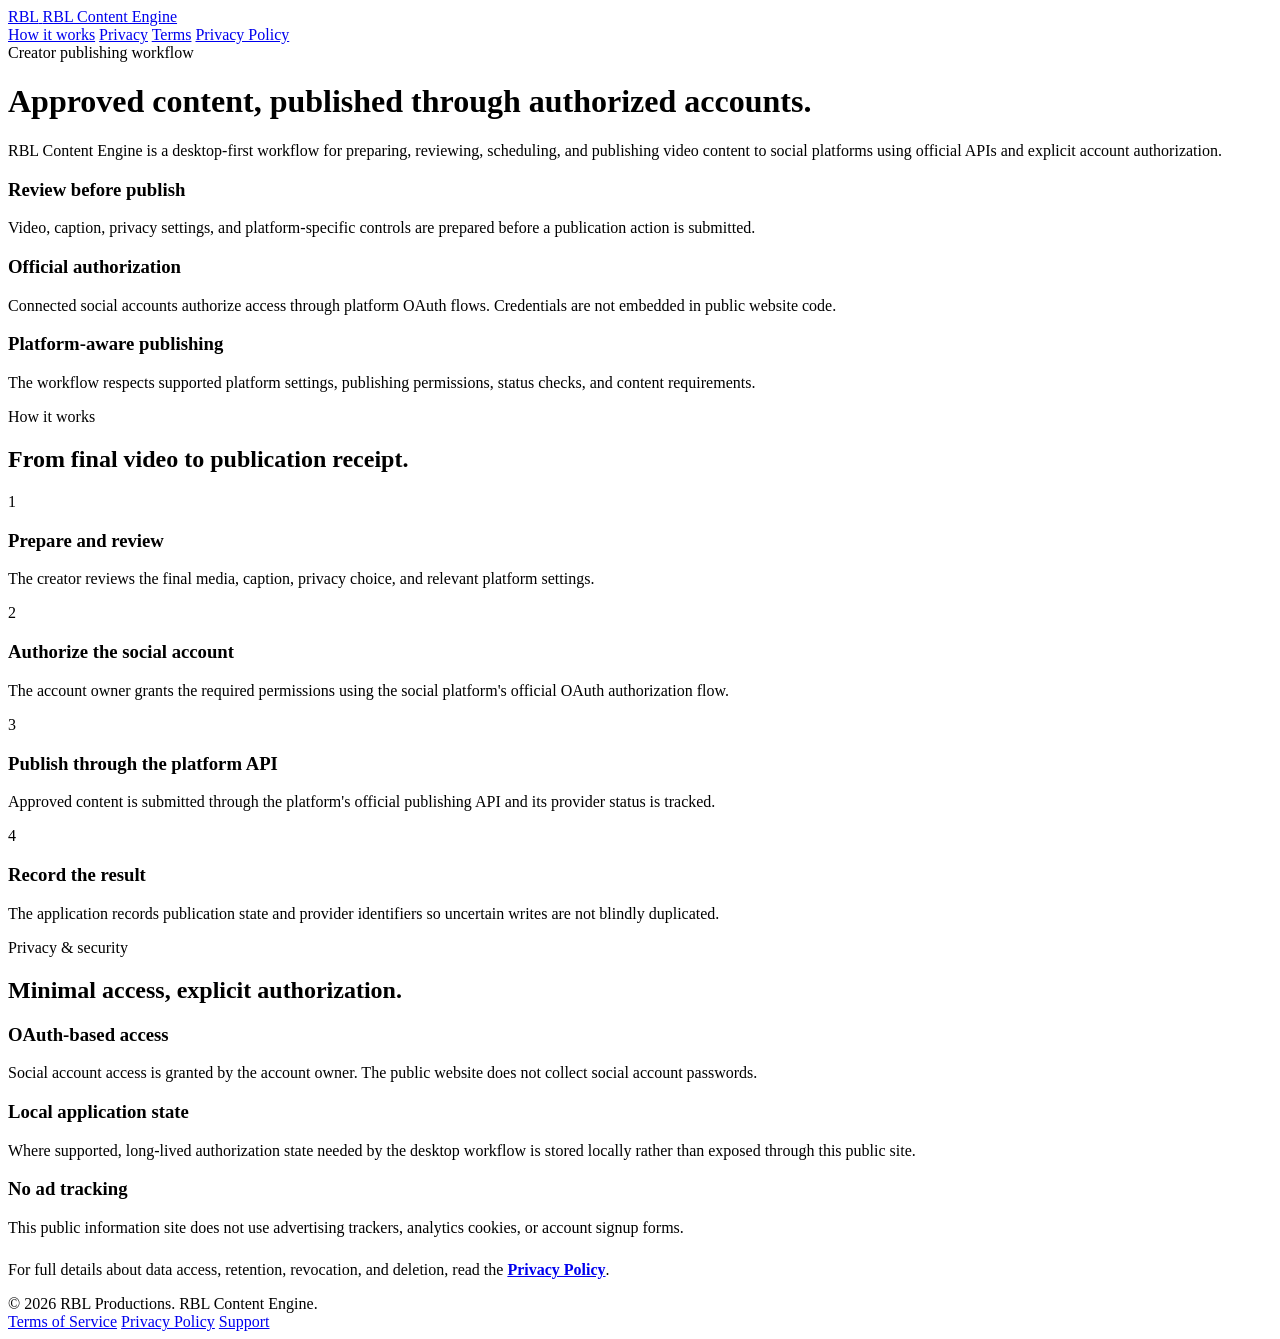
==== site/index.html @ 797d3d07 "Add site/index.html" ====
<!doctype html>
<html lang="en">
<head>
  <meta charset="utf-8">
  <meta name="viewport" content="width=device-width,initial-scale=1">
  <title>RBL Content Engine</title>
  <meta name="description" content="RBL Content Engine helps prepare, review, schedule, and publish approved creator video content to authorized social accounts.">
  <link rel="stylesheet" href="/styles.css">
</head>
<body>
  <header>
    <div class="wrap nav">
      <a class="brand" href="/">
        <span class="mark" aria-hidden="true">RBL</span>
        <span>RBL Content Engine</span>
      </a>
      <nav aria-label="Primary">
        <a href="#how-it-works">How it works</a>
        <a href="#privacy">Privacy</a>
        <a href="/terms/">Terms</a>
        <a href="/privacy/">Privacy Policy</a>
      </nav>
    </div>
  </header>

  <main>
    <div class="hero">
      <div class="wrap">
        <span class="eyebrow">Creator publishing workflow</span>
        <h1>Approved content, published through authorized accounts.</h1>
        <p>RBL Content Engine is a desktop-first workflow for preparing, reviewing, scheduling, and publishing video content to social platforms using official APIs and explicit account authorization.</p>
      </div>
    </div>

    <section>
      <div class="wrap">
        <div class="grid">
          <article class="card">
            <h3>Review before publish</h3>
            <p>Video, caption, privacy settings, and platform-specific controls are prepared before a publication action is submitted.</p>
          </article>
          <article class="card">
            <h3>Official authorization</h3>
            <p>Connected social accounts authorize access through platform OAuth flows. Credentials are not embedded in public website code.</p>
          </article>
          <article class="card">
            <h3>Platform-aware publishing</h3>
            <p>The workflow respects supported platform settings, publishing permissions, status checks, and content requirements.</p>
          </article>
        </div>
      </div>
    </section>

    <section id="how-it-works">
      <div class="wrap">
        <span class="eyebrow">How it works</span>
        <h2>From final video to publication receipt.</h2>
        <div class="steps">
          <div class="step">
            <div class="number">1</div>
            <div>
              <h3>Prepare and review</h3>
              <p>The creator reviews the final media, caption, privacy choice, and relevant platform settings.</p>
            </div>
          </div>
          <div class="step">
            <div class="number">2</div>
            <div>
              <h3>Authorize the social account</h3>
              <p>The account owner grants the required permissions using the social platform's official OAuth authorization flow.</p>
            </div>
          </div>
          <div class="step">
            <div class="number">3</div>
            <div>
              <h3>Publish through the platform API</h3>
              <p>Approved content is submitted through the platform's official publishing API and its provider status is tracked.</p>
            </div>
          </div>
          <div class="step">
            <div class="number">4</div>
            <div>
              <h3>Record the result</h3>
              <p>The application records publication state and provider identifiers so uncertain writes are not blindly duplicated.</p>
            </div>
          </div>
        </div>
      </div>
    </section>

    <section id="privacy">
      <div class="wrap">
        <span class="eyebrow">Privacy & security</span>
        <h2>Minimal access, explicit authorization.</h2>
        <div class="grid">
          <article class="card">
            <h3>OAuth-based access</h3>
            <p>Social account access is granted by the account owner. The public website does not collect social account passwords.</p>
          </article>
          <article class="card">
            <h3>Local application state</h3>
            <p>Where supported, long-lived authorization state needed by the desktop workflow is stored locally rather than exposed through this public site.</p>
          </article>
          <article class="card">
            <h3>No ad tracking</h3>
            <p>This public information site does not use advertising trackers, analytics cookies, or account signup forms.</p>
          </article>
        </div>
        <p class="notice" style="margin-top:24px">For full details about data access, retention, revocation, and deletion, read the <a href="/privacy/"><strong>Privacy Policy</strong></a>.</p>
      </div>
    </section>
  </main>

  <footer>
    <div class="wrap footer-row">
      <div>© 2026 RBL Productions. RBL Content Engine.</div>
      <div class="footer-links">
        <a href="/terms/">Terms of Service</a>
        <a href="/privacy/">Privacy Policy</a>
        <a href="https://github.com/Linardi1328/rbl-content-engine/issues">Support</a>
      </div>
    </div>
  </footer>
</body>
</html>
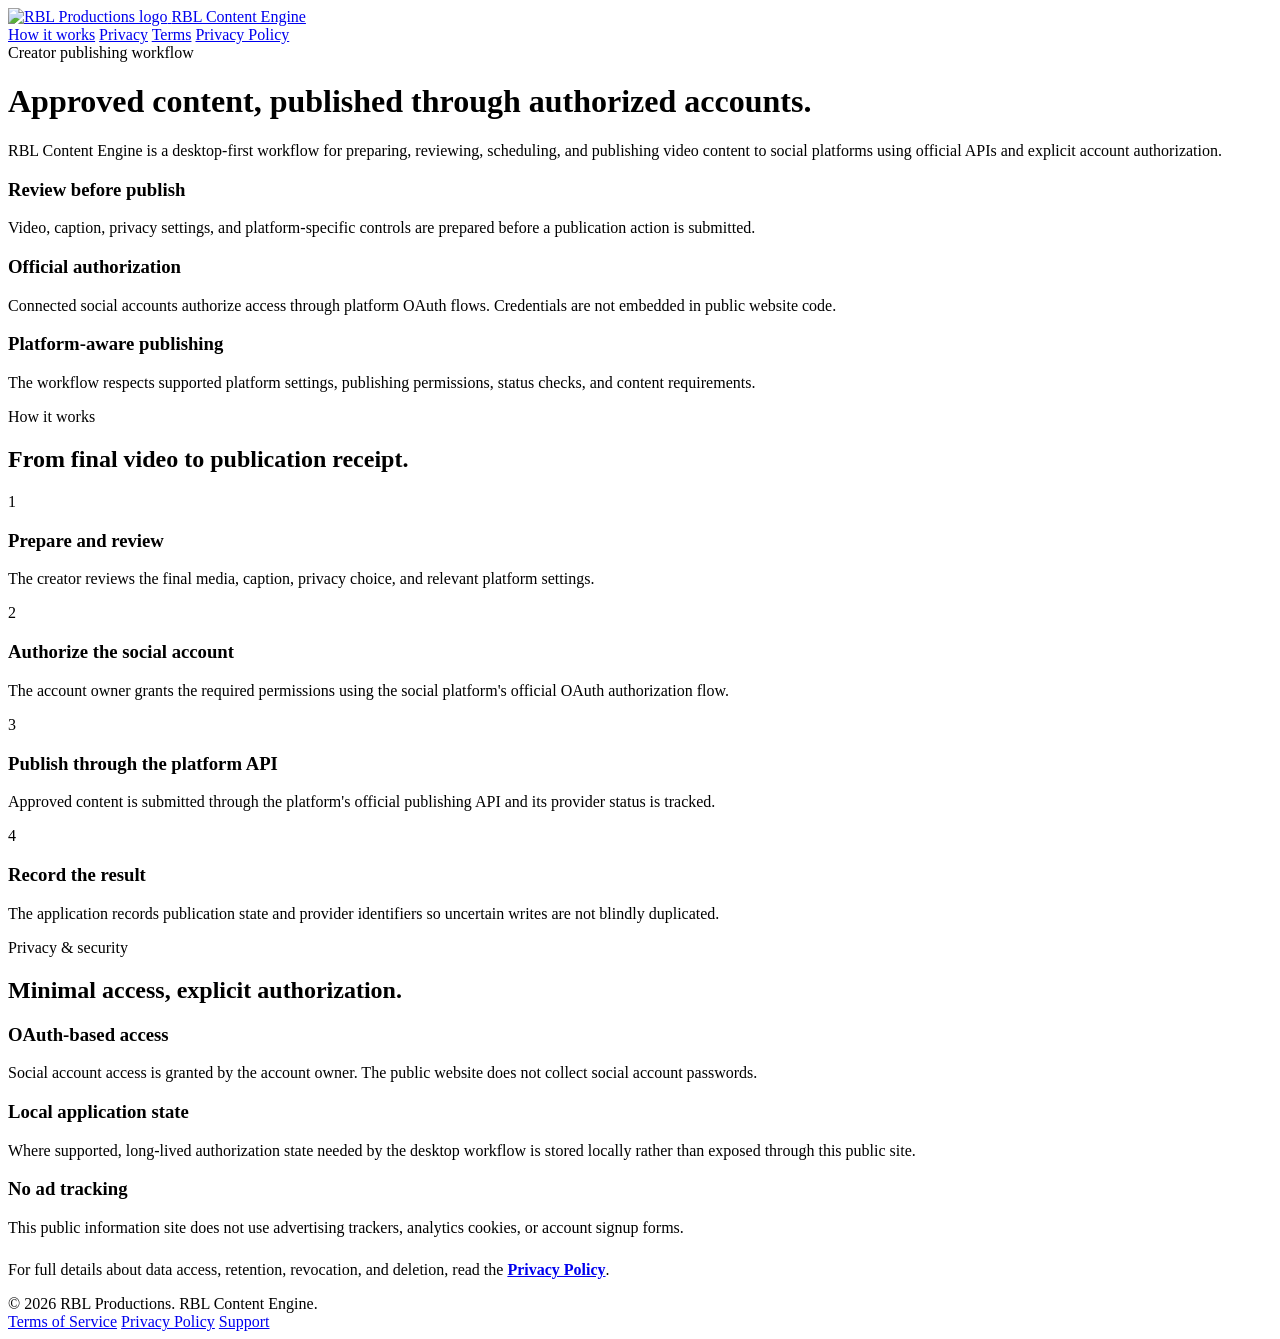
==== commit df380bbd: "Use official RBL logo on site/index.html" ====
--- a/site/index.html
+++ b/site/index.html
@@ -5,13 +5,14 @@
   <meta name="viewport" content="width=device-width,initial-scale=1">
   <title>RBL Content Engine</title>
   <meta name="description" content="RBL Content Engine helps prepare, review, schedule, and publish approved creator video content to authorized social accounts.">
+  <link rel="icon" href="/assets/rbl-logo.webp" type="image/webp">
   <link rel="stylesheet" href="/styles.css">
 </head>
 <body>
   <header>
     <div class="wrap nav">
       <a class="brand" href="/">
-        <span class="mark" aria-hidden="true">RBL</span>
+        <img src="/assets/rbl-logo.webp" alt="RBL Productions logo" class="brand-logo" width="44" height="44">
         <span>RBL Content Engine</span>
       </a>
       <nav aria-label="Primary">
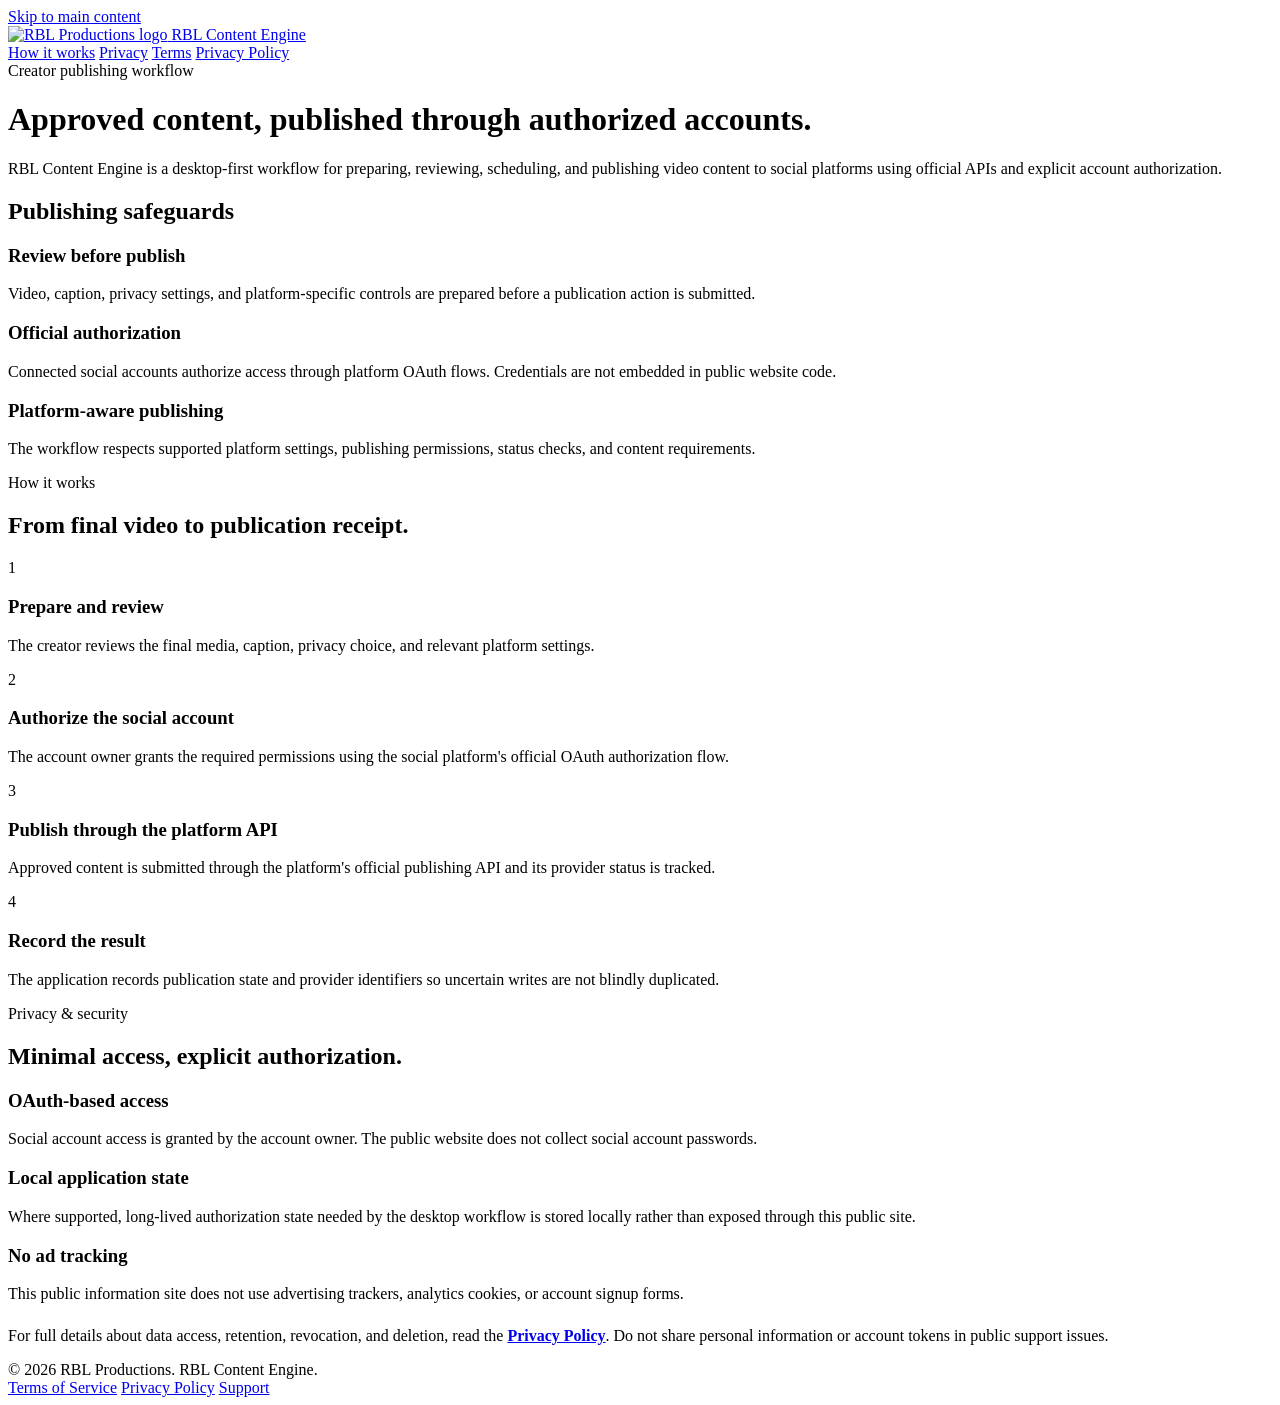
==== commit 3aa4e2b1: "Improve site keyboard accessibility and privacy contact guidance" ====
--- a/site/index.html
+++ b/site/index.html
@@ -9,6 +9,7 @@
   <link rel="stylesheet" href="/styles.css">
 </head>
 <body>
+  <a class="skip-link" href="#main-content">Skip to main content</a>
   <header>
     <div class="wrap nav">
       <a class="brand" href="/">
@@ -24,7 +25,7 @@
     </div>
   </header>
 
-  <main>
+  <main id="main-content">
     <div class="hero">
       <div class="wrap">
         <span class="eyebrow">Creator publishing workflow</span>
@@ -33,8 +34,9 @@
       </div>
     </div>
 
-    <section>
+    <section aria-labelledby="benefits-heading">
       <div class="wrap">
+        <h2 id="benefits-heading" class="sr-only">Publishing safeguards</h2>
         <div class="grid">
           <article class="card">
             <h3>Review before publish</h3>
@@ -107,7 +109,7 @@
             <p>This public information site does not use advertising trackers, analytics cookies, or account signup forms.</p>
           </article>
         </div>
-        <p class="notice" style="margin-top:24px">For full details about data access, retention, revocation, and deletion, read the <a href="/privacy/"><strong>Privacy Policy</strong></a>.</p>
+        <p class="notice" style="margin-top:24px">For full details about data access, retention, revocation, and deletion, read the <a href="/privacy/"><strong>Privacy Policy</strong></a>. Do not share personal information or account tokens in public support issues.</p>
       </div>
     </section>
   </main>
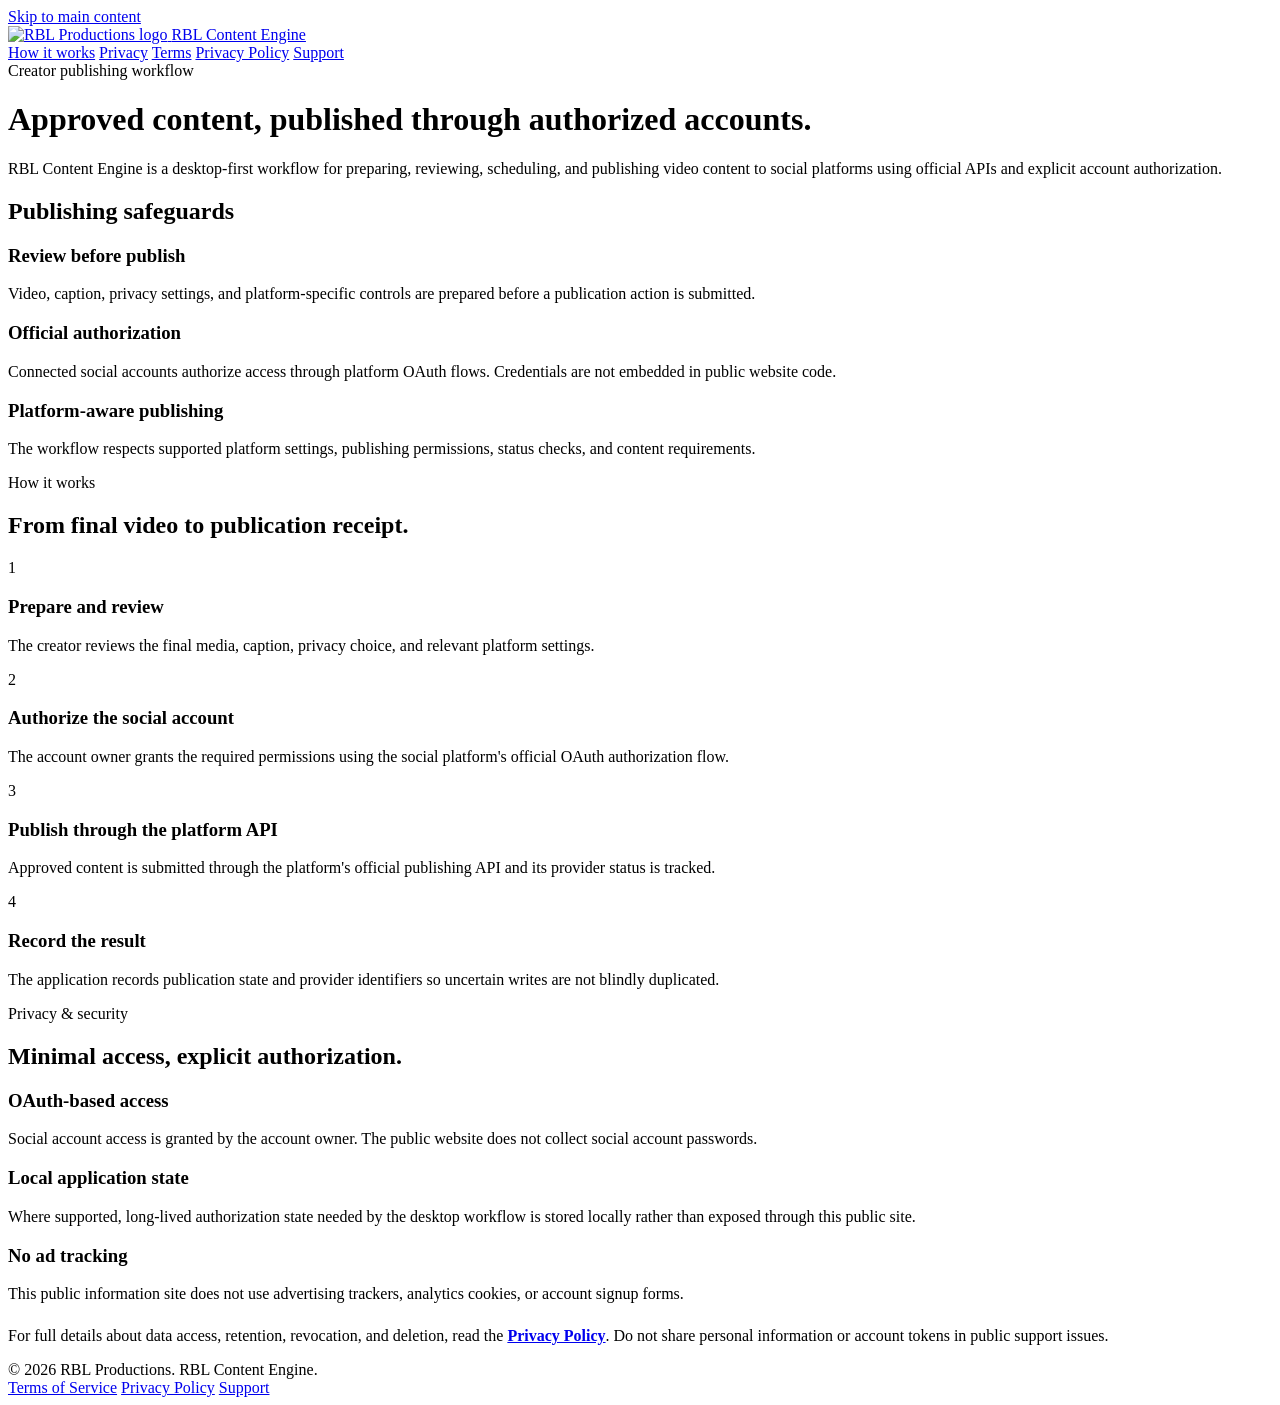
==== commit a1bb1eb9: "feat(site): add private support page and safe support navigation (RIC-62)" ====
--- a/site/index.html
+++ b/site/index.html
@@ -21,6 +21,7 @@
         <a href="#privacy">Privacy</a>
         <a href="/terms/">Terms</a>
         <a href="/privacy/">Privacy Policy</a>
+        <a href="/support/">Support</a>
       </nav>
     </div>
   </header>
@@ -120,7 +121,7 @@
       <div class="footer-links">
         <a href="/terms/">Terms of Service</a>
         <a href="/privacy/">Privacy Policy</a>
-        <a href="https://github.com/Linardi1328/rbl-content-engine/issues">Support</a>
+        <a href="/support/">Support</a>
       </div>
     </div>
   </footer>
